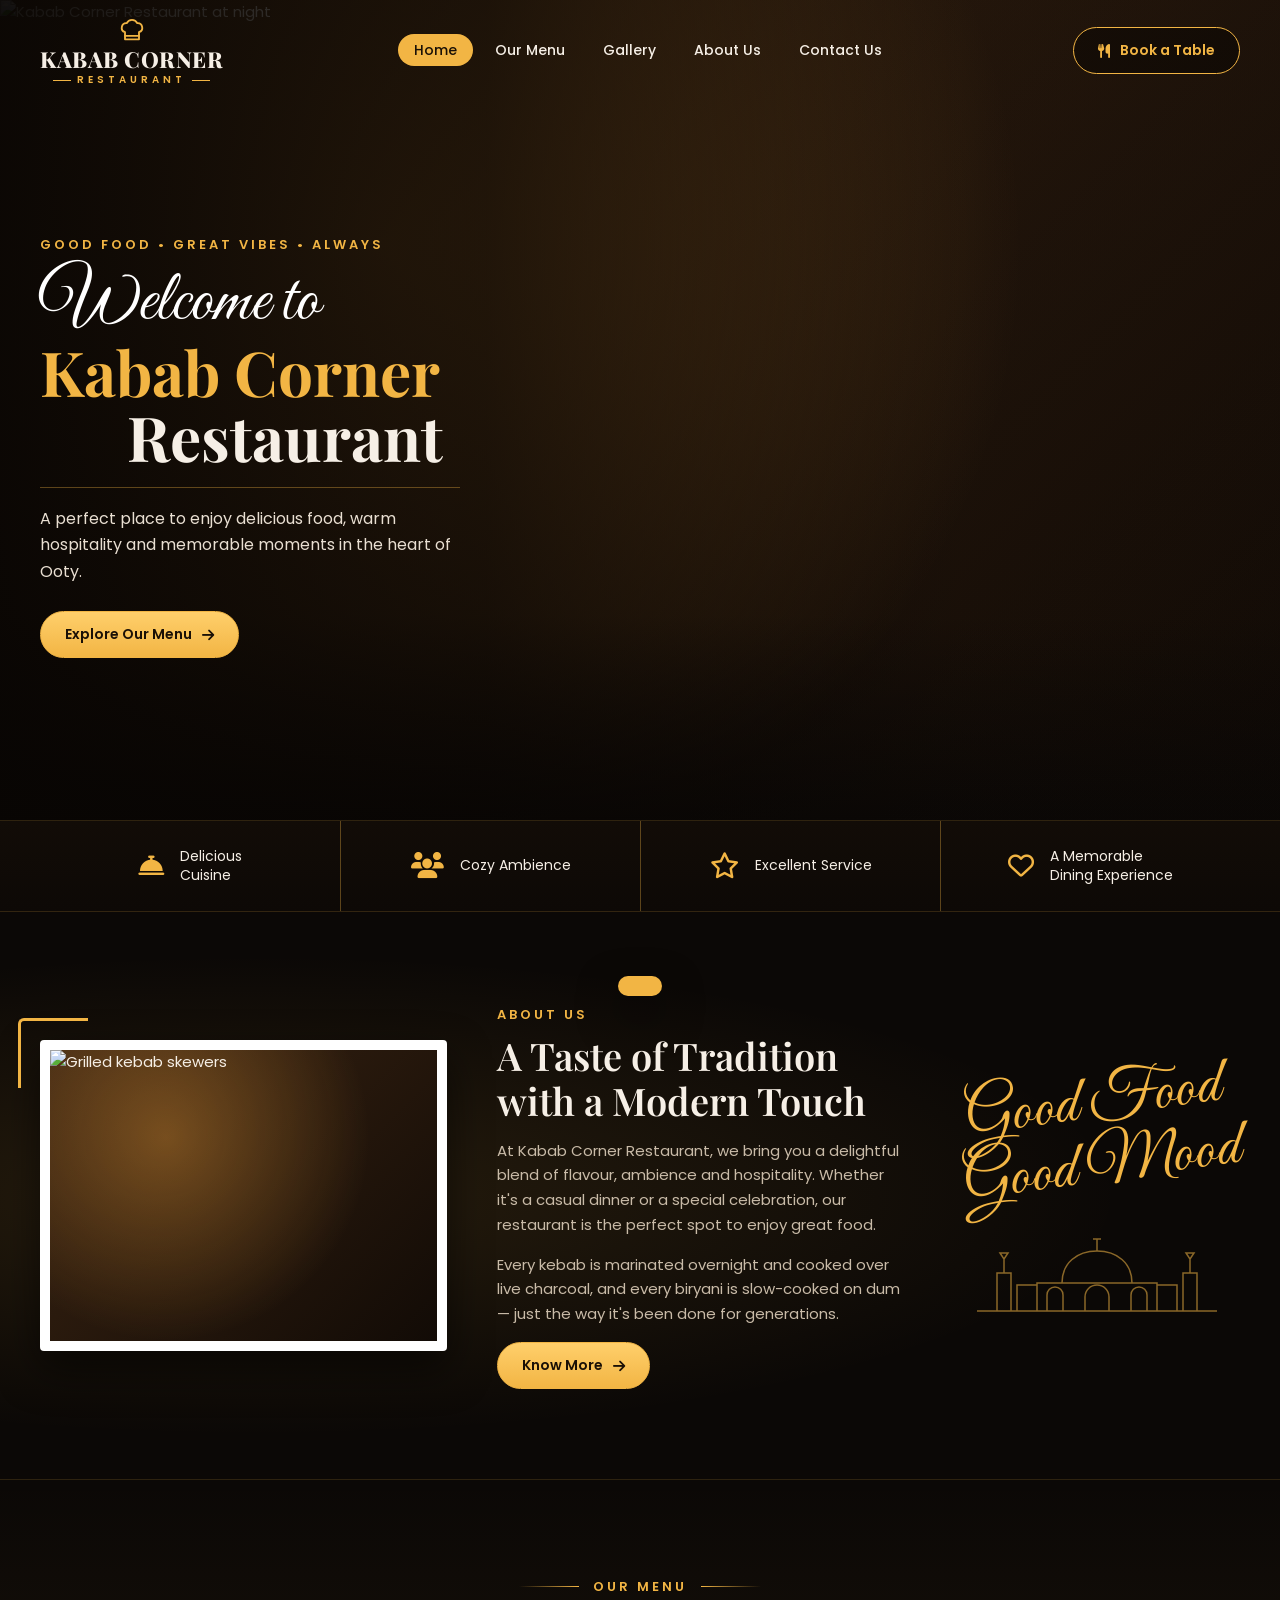
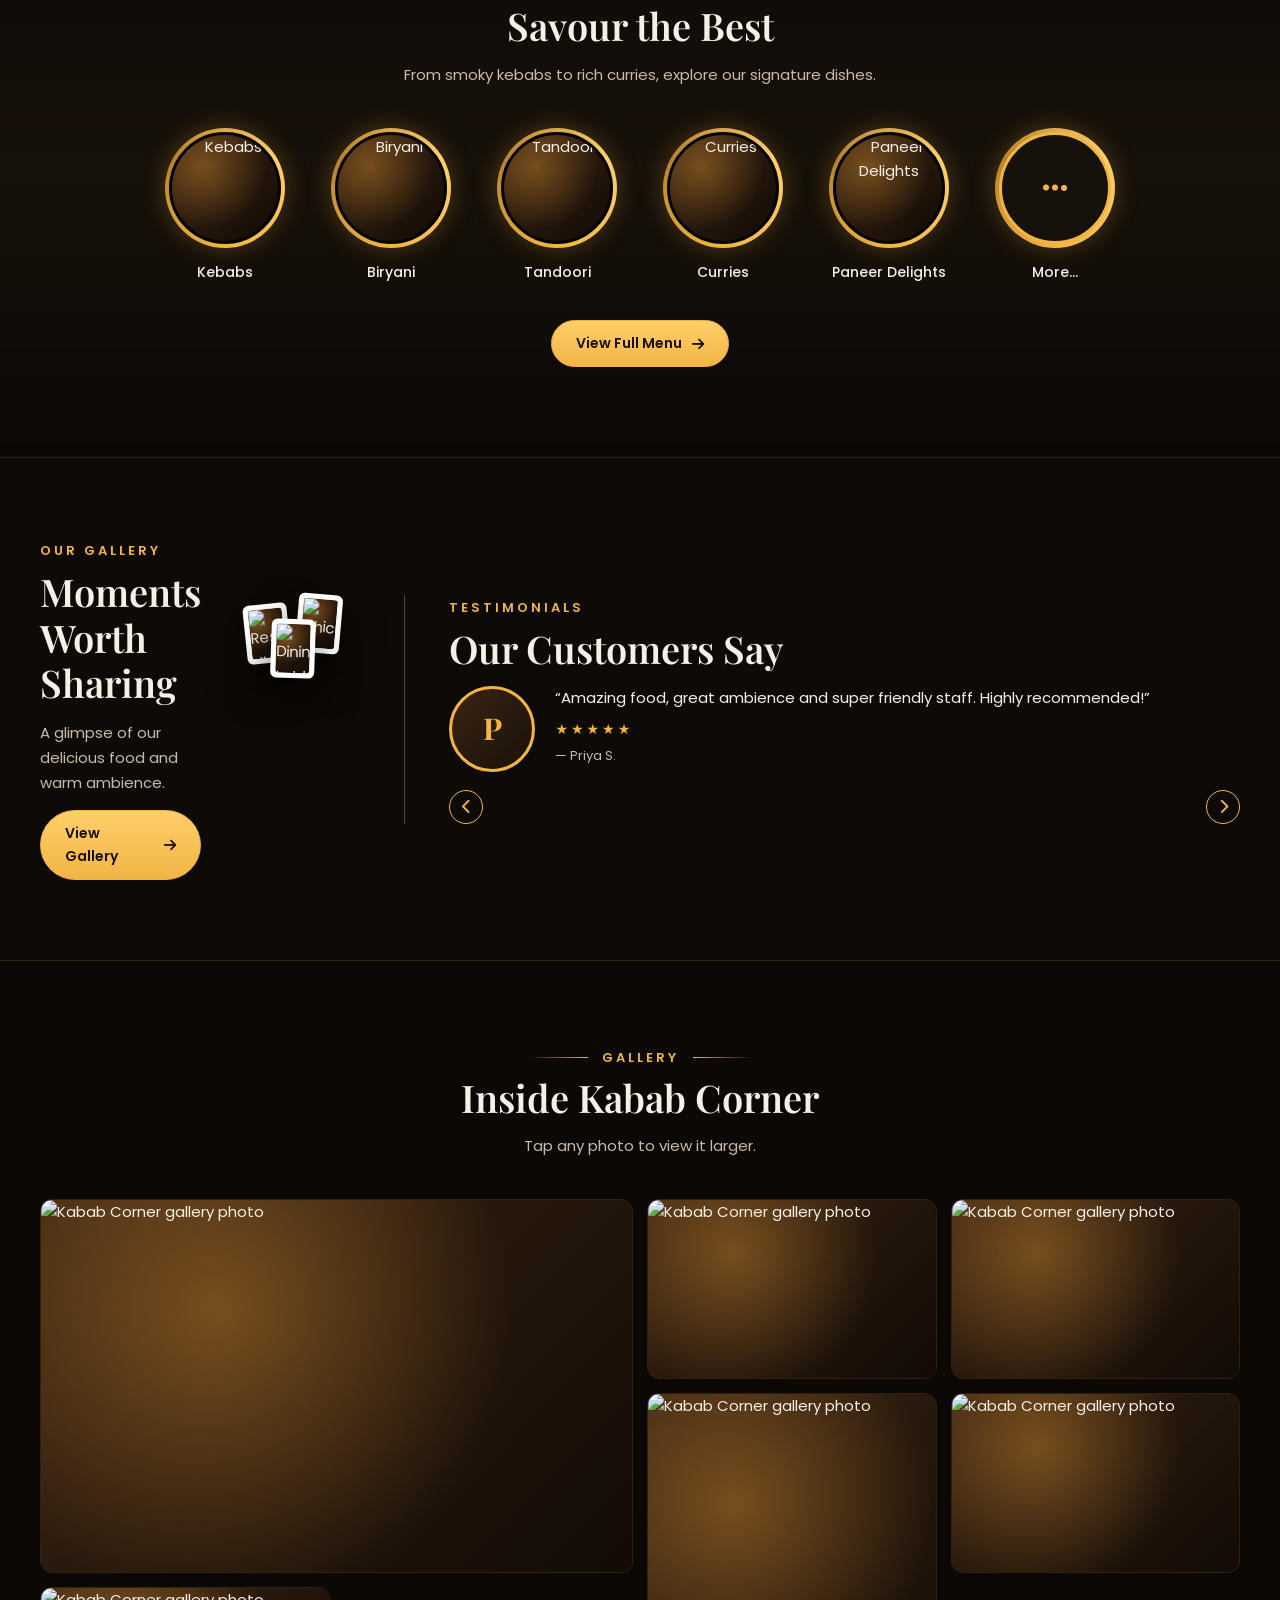
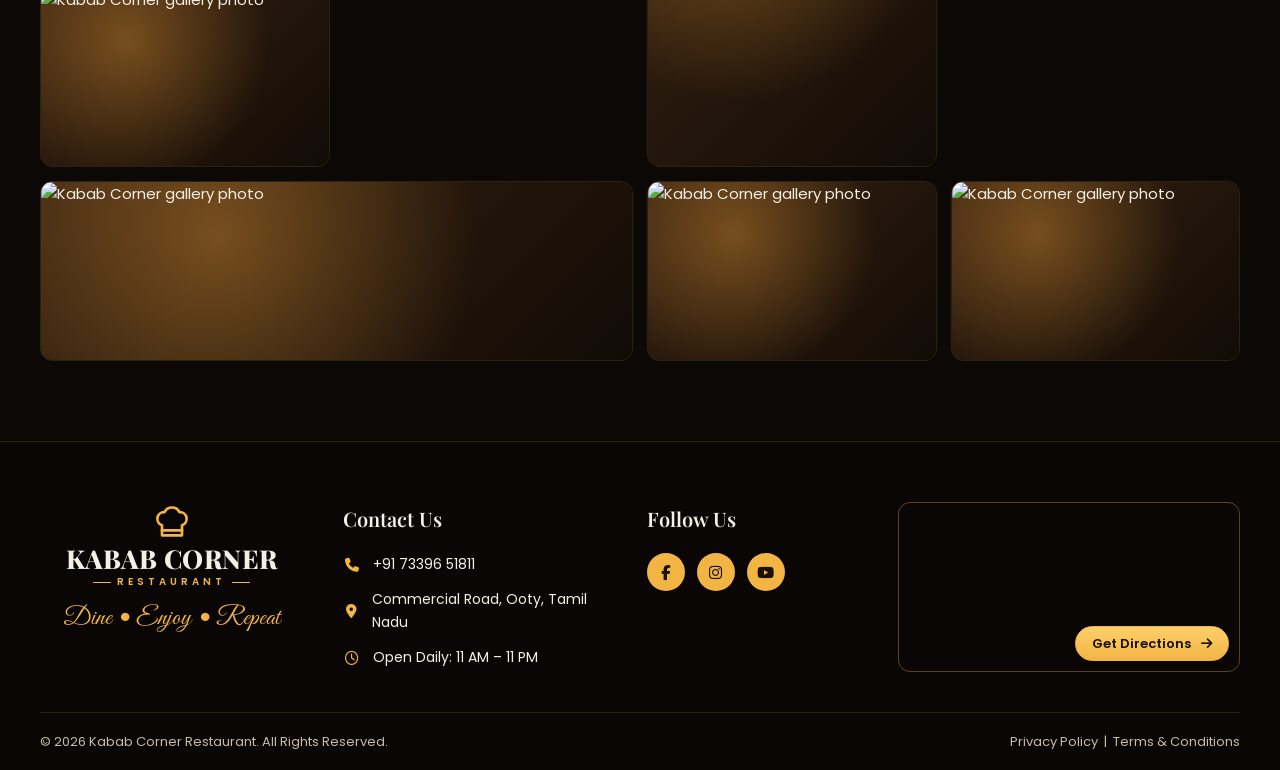
==== index.html @ 922b3cdc "Initial website" ====
<!DOCTYPE html>
<html lang="en">
<head>
  <meta charset="UTF-8" />
  <meta name="viewport" content="width=device-width, initial-scale=1.0" />
  <title>Kabab Corner Restaurant | Ooty</title>
  <meta name="description" content="Kabab Corner Restaurant, Ooty — smoky kebabs, royal biryanis, tandoori and curries. Good food, great vibes, always." />
  <link rel="preconnect" href="https://fonts.googleapis.com" />
  <link rel="preconnect" href="https://fonts.gstatic.com" crossorigin />
  <link href="https://fonts.googleapis.com/css2?family=Great+Vibes&family=Playfair+Display:wght@500;600;700;800&family=Poppins:wght@300;400;500;600;700&display=swap" rel="stylesheet" />
  <link rel="stylesheet" href="https://cdnjs.cloudflare.com/ajax/libs/font-awesome/6.5.1/css/all.min.css" />
  <link rel="stylesheet" href="css/style.css" />
</head>
<body>

  <!-- ===== Header ===== -->
  <header class="site-header">
    <div class="container nav">
      <a href="index.html" class="logo" aria-label="Kabab Corner Restaurant home">
        <svg class="hat" viewBox="0 0 24 24" fill="none" stroke="currentColor" stroke-width="1.6" stroke-linecap="round" stroke-linejoin="round" aria-hidden="true"><path d="M6 13.9A4 4 0 0 1 7.5 6.1a5 5 0 0 1 9 0A4 4 0 0 1 18 13.9V20H6z"/><path d="M6 17h12"/></svg>
        <span class="name">KABAB CORNER</span>
        <span class="sub">RESTAURANT</span>
      </a>
      <ul class="nav-links">
        <li><a href="index.html" class="active">Home</a></li>
        <li><a href="menu.html">Our Menu</a></li>
        <li><a href="#gallery">Gallery</a></li>
        <li><a href="#about">About Us</a></li>
        <li><a href="#contact">Contact Us</a></li>
      </ul>
      <div class="nav-actions">
        <a href="#" class="btn btn-outline book-btn" data-book><i class="fa-solid fa-utensils"></i><span>Book a Table</span></a>
        <button class="menu-toggle" aria-label="Open menu" aria-expanded="false"><i class="fa-solid fa-bars"></i></button>
      </div>
    </div>
  </header>

  <!-- ===== Hero ===== -->
  <section class="hero" id="home">
    <div class="hero-bg"><img class="ph" data-img="exterior" alt="Kabab Corner Restaurant at night" /></div>
    <div class="container">
      <div class="hero-content reveal">
        <span class="eyebrow">Good Food • Great Vibes • Always</span>
        <h1>
          <span class="script">Welcome to</span>
          <span class="l2">Kabab Corner</span>
          <span class="l3">Restaurant</span>
        </h1>
        <p>A perfect place to enjoy delicious food, warm hospitality and memorable moments in the heart of Ooty.</p>
        <a href="menu.html" class="btn btn-solid">Explore Our Menu <i class="fa-solid fa-arrow-right"></i></a>
      </div>
    </div>
  </section>

  <!-- ===== Features ===== -->
  <div class="features">
    <div class="container features-grid">
      <div class="feature"><i class="fa-solid fa-bell-concierge"></i><span>Delicious<br />Cuisine</span></div>
      <div class="feature"><i class="fa-solid fa-users"></i><span>Cozy Ambience</span></div>
      <div class="feature"><i class="fa-regular fa-star"></i><span>Excellent Service</span></div>
      <div class="feature"><i class="fa-regular fa-heart"></i><span>A Memorable<br />Dining Experience</span></div>
    </div>
  </div>

  <!-- ===== About ===== -->
  <section class="about" id="about">
    <div class="container about-grid">
      <div class="polaroid reveal"><img class="ph" data-img="skewers" alt="Grilled kebab skewers" /></div>
      <div class="about-text reveal">
        <span class="eyebrow">About Us</span>
        <h2 class="section-title">A Taste of Tradition<br />with a Modern Touch</h2>
        <p>At Kabab Corner Restaurant, we bring you a delightful blend of flavour, ambience and hospitality. Whether it's a casual dinner or a special celebration, our restaurant is the perfect spot to enjoy great food.</p>
        <p>Every kebab is marinated overnight and cooked over live charcoal, and every biryani is slow-cooked on dum — just the way it's been done for generations.</p>
        <a href="menu.html" class="btn btn-solid">Know More <i class="fa-solid fa-arrow-right"></i></a>
      </div>
      <div class="about-side reveal">
        <span class="script">Good Food<br />Good Mood</span>
        <svg class="skyline" viewBox="0 0 240 90" fill="none" stroke="currentColor" stroke-width="1.5" aria-hidden="true">
          <path d="M0 88h240" />
          <path d="M20 88V50h14v38M27 50V36l-4-6h8l-4 6" />
          <path d="M206 88V50h14v38M213 50V36l-4-6h8l-4 6" />
          <path d="M60 88V60h120v28" />
          <path d="M85 60c0-20 15-32 35-32s35 12 35 32" />
          <path d="M120 28v-12M116 16h8" />
          <path d="M70 88V72a8 8 0 0116 0v16M154 88V72a8 8 0 0116 0v16M108 88V74a12 12 0 0124 0v14" />
          <path d="M40 88V62h20M180 62h20v26" />
        </svg>
      </div>
    </div>
  </section>

  <!-- ===== Menu preview ===== -->
  <section class="menu-preview" id="menu">
    <div class="container">
      <div class="center-head reveal">
        <span class="eyebrow">Our Menu</span>
        <h2 class="section-title">Savour the Best</h2>
        <p>From smoky kebabs to rich curries, explore our signature dishes.</p>
      </div>
      <div class="circles reveal" id="circles"></div>
      <div class="text-center" style="margin-top:36px">
        <a href="menu.html" class="btn btn-solid">View Full Menu <i class="fa-solid fa-arrow-right"></i></a>
      </div>
    </div>
  </section>

  <!-- ===== Gallery + Testimonials ===== -->
  <section class="gallery-reviews" id="reviews">
    <div class="container gr-grid">
      <div class="gr-gallery reveal">
        <div>
          <span class="eyebrow">Our Gallery</span>
          <h2 class="section-title">Moments Worth Sharing</h2>
          <p>A glimpse of our delicious food and warm ambience.</p>
          <a href="#gallery" class="btn btn-solid">View Gallery <i class="fa-solid fa-arrow-right"></i></a>
        </div>
        <div class="photo-stack">
          <div class="p"><img class="ph" data-img="interior2" alt="Restaurant dining hall" /></div>
          <div class="p"><img class="ph" data-img="table" alt="Dining table" /></div>
          <div class="p"><img class="ph" data-img="biryani" alt="Chicken biryani" /></div>
        </div>
      </div>
      <div class="reviews reveal">
        <span class="eyebrow">Testimonials</span>
        <h2 class="section-title">Our Customers Say</h2>
        <div class="review-slider"><div class="review-track" id="reviewTrack"></div></div>
        <div class="slider-ctrls">
          <button class="round-btn" id="revPrev" aria-label="Previous review"><i class="fa-solid fa-chevron-left"></i></button>
          <button class="round-btn" id="revNext" aria-label="Next review"><i class="fa-solid fa-chevron-right"></i></button>
        </div>
      </div>
    </div>
  </section>

  <!-- ===== Full gallery ===== -->
  <section class="gallery-full" id="gallery">
    <div class="container">
      <div class="center-head reveal">
        <span class="eyebrow">Gallery</span>
        <h2 class="section-title">Inside Kabab Corner</h2>
        <p>Tap any photo to view it larger.</p>
      </div>
      <div class="masonry reveal" id="masonry"></div>
    </div>
  </section>

  <!-- ===== Footer ===== -->
  <footer class="site-footer" id="contact">
    <div class="container footer-grid">
      <div class="footer-brand">
        <a href="index.html" class="logo">
          <svg class="hat" viewBox="0 0 24 24" fill="none" stroke="currentColor" stroke-width="1.6" stroke-linecap="round" stroke-linejoin="round" aria-hidden="true"><path d="M6 13.9A4 4 0 0 1 7.5 6.1a5 5 0 0 1 9 0A4 4 0 0 1 18 13.9V20H6z"/><path d="M6 17h12"/></svg>
          <span class="name">KABAB CORNER</span>
          <span class="sub">RESTAURANT</span>
        </a>
        <span class="script">Dine • Enjoy • Repeat</span>
      </div>
      <div>
        <h4>Contact Us</h4>
        <ul class="contact-list">
          <li><i class="fa-solid fa-phone"></i><a data-tel href="#"><span data-r="phone"></span></a></li>
          <li><i class="fa-solid fa-location-dot"></i><span data-r="address"></span></li>
          <li><i class="fa-regular fa-clock"></i><span data-r="hours"></span></li>
        </ul>
      </div>
      <div>
        <h4>Follow Us</h4>
        <div class="socials">
          <a href="#" aria-label="Facebook"><i class="fa-brands fa-facebook-f"></i></a>
          <a href="#" aria-label="Instagram"><i class="fa-brands fa-instagram"></i></a>
          <a href="#" aria-label="YouTube"><i class="fa-brands fa-youtube"></i></a>
        </div>
      </div>
      <div class="map-card">
        <iframe data-map title="Kabab Corner location map" loading="lazy" referrerpolicy="no-referrer-when-downgrade"></iframe>
        <a data-directions href="#" target="_blank" rel="noopener" class="btn btn-solid btn-sm">Get Directions <i class="fa-solid fa-arrow-right"></i></a>
      </div>
    </div>
    <div class="container footer-bottom">
      <span>© <span id="year"></span> Kabab Corner Restaurant. All Rights Reserved.</span>
      <span><a href="#">Privacy Policy</a> &nbsp;|&nbsp; <a href="#">Terms &amp; Conditions</a></span>
    </div>
  </footer>

  <!-- ===== Booking modal ===== -->
  <div class="modal" id="bookModal" role="dialog" aria-modal="true" aria-labelledby="bookTitle">
    <div class="modal-card">
      <button class="round-btn close" data-close aria-label="Close"><i class="fa-solid fa-xmark"></i></button>
      <div class="modal-body">
        <h3 id="bookTitle">Book a Table</h3>
        <p>Fill in your details — your booking will be sent to us on WhatsApp.</p>
        <form>
          <div class="form-grid">
            <div class="field full"><label for="bName">Name</label><input id="bName" name="name" required autocomplete="name" /></div>
            <div class="field full"><label for="bPhone">Phone</label><input id="bPhone" name="phone" type="tel" required pattern="[0-9+\s-]{10,15}" autocomplete="tel" /></div>
            <div class="field"><label for="bDate">Date</label><input id="bDate" name="date" type="date" required /></div>
            <div class="field"><label for="bTime">Time</label><input id="bTime" name="time" type="time" min="11:00" max="22:30" value="19:30" required /></div>
            <div class="field full"><label for="bGuests">Guests</label>
              <select id="bGuests" name="guests">
                <option>1 guest</option><option selected>2 guests</option><option>3 guests</option><option>4 guests</option>
                <option>5 guests</option><option>6 guests</option><option>8+ guests</option>
              </select>
            </div>
            <div class="field full"><label for="bNote">Special request (optional)</label><textarea id="bNote" name="note" rows="2"></textarea></div>
          </div>
          <button type="submit" class="btn btn-solid">Send via WhatsApp <i class="fa-brands fa-whatsapp"></i></button>
        </form>
      </div>
      <div class="success" hidden>
        <i class="fa-solid fa-circle-check"></i>
        <h3>Almost done!</h3>
        <p class="success-msg"></p>
        <button class="btn btn-outline" data-close>Close</button>
      </div>
    </div>
  </div>

  <!-- Lightbox -->
  <div class="lightbox" id="lightbox">
    <button class="round-btn close" aria-label="Close"><i class="fa-solid fa-xmark"></i></button>
    <img alt="" />
  </div>

  <script src="js/data.js"></script>
  <script src="js/main.js"></script>
  <script>
    // Images
    document.querySelectorAll("[data-img]").forEach((img) => { img.src = IMG[img.dataset.img]; });

    // Menu circles
    const circleData = [
      ["Kebabs", IMG.kebab, "kebabs"], ["Biryani", IMG.biryani, "biryani"], ["Tandoori", IMG.tandoori, "tandoori"],
      ["Curries", IMG.curry, "curries"], ["Paneer Delights", IMG.paneer, "tandoori"],
    ];
    document.getElementById("circles").innerHTML = circleData.map(([label, src, cat]) => `
      <a class="circle" href="menu.html#${cat}">
        <div class="ring"><img class="ph" src="${src}" alt="${label}" loading="lazy" /></div>
        <span>${label}</span>
      </a>`).join("") + `
      <a class="circle" href="menu.html">
        <div class="ring"><div class="more-ring" style="width:100%;height:100%;border-radius:50%"><i class="fa-solid fa-ellipsis"></i></div></div>
        <span>More...</span>
      </a>`;

    // Reviews slider
    const track = document.getElementById("reviewTrack");
    track.innerHTML = REVIEWS.map((r) => `
      <div class="review">
        <div class="avatar">${r.name[0]}</div>
        <div>
          <blockquote>“${r.text}”</blockquote>
          <div class="stars">★★★★★</div>
          <cite>— ${r.name}</cite>
        </div>
      </div>`).join("");
    let ri = 0;
    const go = (d) => { ri = (ri + d + REVIEWS.length) % REVIEWS.length; track.style.transform = `translateX(-${ri * 100}%)`; };
    document.getElementById("revPrev").onclick = () => go(-1);
    document.getElementById("revNext").onclick = () => go(1);
    let auto = setInterval(() => go(1), 5000);
    track.parentElement.addEventListener("mouseenter", () => clearInterval(auto));
    track.parentElement.addEventListener("mouseleave", () => (auto = setInterval(() => go(1), 5000)));

    // Gallery
    const shots = [
      [IMG.interior, "tall wide"], [IMG.kebab, ""], [IMG.biryani2, ""], [IMG.tandoori, "tall"],
      [IMG.table, ""], [IMG.curry, ""], [IMG.seekh, "wide"], [IMG.lassi, ""], [IMG.paneer, ""],
    ];
    document.getElementById("masonry").innerHTML = shots.map(([src, cls]) =>
      `<figure class="${cls}"><img class="ph" src="${src}" alt="Kabab Corner gallery photo" loading="lazy" /></figure>`).join("");
    const lb = document.getElementById("lightbox");
    document.getElementById("masonry").addEventListener("click", (e) => {
      const img = e.target.closest("figure")?.querySelector("img");
      if (!img || !img.src) return;
      lb.querySelector("img").src = img.src.replace(/w=\d+/, "w=1400");
      lb.classList.add("open");
    });
    lb.addEventListener("click", (e) => { if (e.target.tagName !== "IMG") lb.classList.remove("open"); });
  </script>
</body>
</html>
---- css/style.css ----
/* ===== Kabab Corner Restaurant — shared styles ===== */
:root {
  --bg: #0b0806;
  --bg-2: #120d09;
  --panel: #17110c;
  --panel-2: #1e160f;
  --gold: #f2b544;
  --gold-2: #ffcf6b;
  --gold-dark: #b9822a;
  --text: #f6efe6;
  --muted: #c9bba8;
  --line: rgba(242, 181, 68, 0.35);
  --line-soft: rgba(242, 181, 68, 0.15);
  --radius: 16px;
  --shadow: 0 18px 40px rgba(0, 0, 0, 0.55);
  --font-script: "Great Vibes", cursive;
  --font-serif: "Playfair Display", Georgia, serif;
  --font-sans: "Poppins", system-ui, -apple-system, "Segoe UI", sans-serif;
  --container: 1200px;
}

*, *::before, *::after { box-sizing: border-box; }
html { scroll-behavior: smooth; }
body {
  margin: 0;
  background: var(--bg);
  color: var(--text);
  font-family: var(--font-sans);
  font-size: 15px;
  line-height: 1.65;
  overflow-x: hidden;
}
img { max-width: 100%; display: block; }
a { color: inherit; text-decoration: none; }
button { font: inherit; cursor: pointer; }
.container { width: min(var(--container), 100% - 32px); margin-inline: auto; }
.gold { color: var(--gold); }
.script { font-family: var(--font-script); font-weight: 400; }

/* Image placeholder: warm gradient shows if a photo fails to load */
.ph {
  background:
    radial-gradient(circle at 30% 30%, rgba(255, 170, 60, 0.35), transparent 60%),
    linear-gradient(135deg, #3a2412, #120b06);
  object-fit: cover;
}

/* ===== Buttons ===== */
.btn {
  display: inline-flex; align-items: center; gap: 10px;
  padding: 11px 24px; border-radius: 999px;
  font-weight: 600; font-size: 14px;
  border: 1.5px solid var(--gold);
  transition: transform .2s, background .2s, color .2s, box-shadow .2s;
}
.btn-solid { background: linear-gradient(180deg, var(--gold-2), var(--gold)); color: #1a1006; }
.btn-solid:hover { transform: translateY(-2px); box-shadow: 0 8px 22px rgba(242, 181, 68, .35); }
.btn-outline { background: rgba(0, 0, 0, .35); color: var(--gold); }
.btn-outline:hover { background: var(--gold); color: #1a1006; }
.btn-sm { padding: 6px 16px; font-size: 13px; }

/* ===== Header ===== */
.site-header {
  position: fixed; inset: 0 0 auto 0; z-index: 50;
  transition: background .3s, box-shadow .3s, padding .3s;
  padding: 16px 0;
}
.site-header.scrolled {
  background: rgba(10, 7, 5, .92);
  backdrop-filter: blur(10px);
  box-shadow: 0 1px 0 var(--line-soft);
  padding: 8px 0;
}
.nav { display: flex; align-items: center; justify-content: space-between; gap: 24px; }
.logo { display: flex; flex-direction: column; align-items: center; line-height: 1; }
.logo .hat { width: 28px; height: 28px; color: var(--gold); margin-bottom: 4px; }
.footer-brand .logo .hat { width: 40px; height: 40px; }
.logo .name { font-family: var(--font-serif); font-weight: 800; font-size: 22px; letter-spacing: .5px; }
.logo .sub {
  font-size: 10px; letter-spacing: 4px; color: var(--gold); margin-top: 5px;
  display: flex; align-items: center; gap: 6px; font-weight: 600;
}
.logo .sub::before, .logo .sub::after { content: ""; width: 18px; height: 1px; background: var(--gold); }
.nav-links { display: flex; gap: 6px; list-style: none; margin: 0; padding: 0; }
.nav-links a {
  padding: 6px 16px; border-radius: 999px; font-size: 14px; font-weight: 500;
  transition: background .2s, color .2s;
}
.nav-links a:hover { color: var(--gold); }
.nav-links a.active { background: var(--gold); color: #1a1006; }
.nav-actions { display: flex; align-items: center; gap: 12px; }
.cart-btn {
  position: relative; width: 42px; height: 42px; border-radius: 50%;
  border: 1.5px solid var(--line); background: rgba(0,0,0,.35); color: var(--gold);
  display: none; place-items: center;
}
.cart-btn.show { display: grid; }
.cart-count {
  position: absolute; top: -4px; right: -4px; min-width: 20px; height: 20px; padding: 0 5px;
  border-radius: 999px; background: var(--gold); color: #1a1006; font-size: 11px; font-weight: 700;
  display: grid; place-items: center;
}
.menu-toggle {
  display: none; background: none; border: 1.5px solid var(--line); color: var(--gold);
  width: 42px; height: 42px; border-radius: 10px; font-size: 18px;
}

/* ===== Section headings ===== */
.eyebrow {
  color: var(--gold); font-size: 13px; letter-spacing: 3px; font-weight: 600; text-transform: uppercase;
}
.section-title { font-family: var(--font-serif); font-size: clamp(28px, 4vw, 38px); line-height: 1.2; margin: 6px 0 14px; font-weight: 600; }
.center-head { text-align: center; margin-bottom: 40px; }
.center-head .eyebrow { display: inline-flex; align-items: center; gap: 14px; }
.center-head .eyebrow::before, .center-head .eyebrow::after { content: ""; width: 60px; height: 1px; background: linear-gradient(90deg, transparent, var(--gold)); }
.center-head .eyebrow::after { transform: scaleX(-1); }
.center-head p { color: var(--muted); margin: 0; }

section { position: relative; }
.divider-glow { height: 1px; background: linear-gradient(90deg, transparent, var(--gold), transparent); opacity: .6; }

/* ===== HOME: Hero ===== */
.hero {
  min-height: 640px; height: 92vh; max-height: 820px;
  display: flex; align-items: center; overflow: hidden;
}
.hero-bg { position: absolute; inset: 0; }
.hero-bg img { width: 100%; height: 100%; object-fit: cover; }
.hero-bg::after {
  content: ""; position: absolute; inset: 0;
  background:
    linear-gradient(90deg, rgba(8,5,3,.95) 0%, rgba(8,5,3,.75) 38%, rgba(8,5,3,.15) 75%),
    linear-gradient(0deg, var(--bg) 0%, transparent 25%);
}
.hero-content { position: relative; max-width: 560px; padding-top: 70px; }
.hero h1 { margin: 10px 0 18px; font-weight: 700; line-height: 1.05; }
.hero h1 .script { display: block; font-size: clamp(48px, 7vw, 72px); color: #fff; line-height: 1; }
.hero h1 .l2 { display: block; font-family: var(--font-serif); color: var(--gold); font-size: clamp(40px, 6vw, 62px); }
.hero h1 .l3 { display: block; font-family: var(--font-serif); font-size: clamp(40px, 6vw, 62px); padding-left: 1.4em; }
.hero p { color: #e9dfd2; font-size: 16px; max-width: 420px; border-top: 1px solid var(--line); padding-top: 18px; }
.hero .btn { margin-top: 10px; }

/* Features strip */
.features {
  background: linear-gradient(180deg, #120c07, #0d0906);
  border-block: 1px solid var(--line-soft);
}
.features-grid { display: grid; grid-template-columns: repeat(4, 1fr); }
.feature {
  display: flex; align-items: center; justify-content: center; gap: 16px;
  padding: 26px 12px; font-size: 14px; line-height: 1.35;
}
.feature + .feature { border-left: 1px solid var(--line); }
.feature i { color: var(--gold); font-size: 26px; }

/* About */
.about { padding: 90px 0; background: radial-gradient(ellipse at 20% 50%, rgba(242,181,68,.12), transparent 60%); }
.about-grid { display: grid; grid-template-columns: 1fr 1fr 0.7fr; gap: 50px; align-items: center; }
.polaroid {
  background: #fff; padding: 10px; transform: rotate(-4deg); box-shadow: var(--shadow);
  border-radius: 4px; position: relative;
}
.polaroid::before {
  content: ""; position: absolute; inset: -22px auto auto -22px; width: 70px; height: 70px;
  border-top: 3px solid var(--gold); border-left: 3px solid var(--gold); border-radius: 6px 0 0 0;
}
.polaroid img { aspect-ratio: 4/3; width: 100%; }
.about-text p { color: var(--muted); }
.about-side { text-align: center; }
.about-side .script { font-size: clamp(44px, 5vw, 64px); color: var(--gold); line-height: 1; transform: rotate(-8deg); display: block; }
.skyline { width: 100%; max-width: 240px; margin: 24px auto 0; color: var(--gold); opacity: .55; }

/* Menu circles */
.menu-preview {
  padding: 90px 0;
  background: linear-gradient(180deg, transparent, rgba(242,181,68,.05), transparent);
  border-top: 1px solid var(--line-soft);
}
.circles { display: flex; flex-wrap: wrap; justify-content: center; gap: 30px 36px; }
.circle { text-align: center; width: 130px; }
.circle .ring {
  width: 120px; height: 120px; border-radius: 50%; margin: 0 auto 12px; padding: 4px;
  background: conic-gradient(from 180deg, var(--gold), var(--gold-dark), var(--gold-2), var(--gold));
  box-shadow: 0 0 24px rgba(242,181,68,.25);
  transition: transform .3s, box-shadow .3s;
}
.circle .ring img { width: 100%; height: 100%; border-radius: 50%; border: 3px solid #000; }
.circle:hover .ring { transform: translateY(-6px) scale(1.04); box-shadow: 0 0 36px rgba(242,181,68,.45); }
.circle span { font-weight: 500; font-size: 14px; }
.circle .more-ring { display: grid; place-items: center; background: var(--panel); border: 3px solid var(--gold); color: var(--gold); font-size: 28px; }
.text-center { text-align: center; }

/* Gallery + testimonials */
.gallery-reviews { padding: 80px 0; border-top: 1px solid var(--line-soft); background: #0e0a07; }
.gr-grid { display: grid; grid-template-columns: 1.35fr 1fr; gap: 50px; align-items: center; }
.gr-gallery { display: grid; grid-template-columns: 0.9fr 1.3fr; gap: 30px; align-items: center; }
.gr-gallery p { color: var(--muted); }
.photo-stack { position: relative; height: 230px; margin: 0 14px; }
.photo-stack .p {
  position: absolute; width: 46%; aspect-ratio: 3/4; background: #fff; padding: 5px; border-radius: 6px; box-shadow: var(--shadow);
  transition: transform .3s;
}
.photo-stack .p img { width: 100%; height: 100%; border-radius: 3px; }
.photo-stack .p:nth-child(1) { left: 0; top: 10px; transform: rotate(-6deg); }
.photo-stack .p:nth-child(2) { left: 27%; top: 25px; transform: rotate(2deg); z-index: 2; }
.photo-stack .p:nth-child(3) { right: 0; top: 0; transform: rotate(5deg); }
.photo-stack .p:hover { transform: rotate(0) scale(1.06); z-index: 5; }
.reviews { border-left: 1px solid var(--line); padding-left: 44px; }
.review-slider { position: relative; overflow: hidden; }
.review-track { display: flex; transition: transform .5s ease; }
.review { min-width: 100%; display: flex; gap: 20px; align-items: flex-start; }
.review .avatar {
  width: 86px; height: 86px; flex: none; border-radius: 50%; border: 3px solid var(--gold);
  display: grid; place-items: center; font-family: var(--font-serif); font-size: 30px; font-weight: 700;
  background: linear-gradient(135deg, #3a2412, #1a110a); color: var(--gold);
}
.review blockquote { margin: 0 0 8px; font-size: 15px; }
.stars { color: var(--gold); letter-spacing: 3px; font-size: 14px; }
.review cite { display: block; color: var(--muted); font-size: 13px; font-style: normal; margin-top: 4px; }
.slider-ctrls { display: flex; justify-content: space-between; margin-top: 18px; }
.round-btn {
  width: 34px; height: 34px; border-radius: 50%; border: 1.5px solid var(--gold);
  background: transparent; color: var(--gold); display: grid; place-items: center; transition: .2s;
}
.round-btn:hover { background: var(--gold); color: #1a1006; }

/* Full gallery grid */
.gallery-full { padding: 80px 0; border-top: 1px solid var(--line-soft); }
.masonry { display: grid; grid-template-columns: repeat(4, 1fr); grid-auto-rows: 180px; gap: 14px; }
.masonry figure { margin: 0; overflow: hidden; border-radius: 12px; border: 1px solid var(--line-soft); position: relative; cursor: zoom-in; }
.masonry figure.tall { grid-row: span 2; }
.masonry figure.wide { grid-column: span 2; }
.masonry img { width: 100%; height: 100%; transition: transform .5s; }
.masonry figure:hover img { transform: scale(1.08); }

/* Lightbox */
.lightbox { position: fixed; inset: 0; z-index: 100; background: rgba(0,0,0,.9); display: none; place-items: center; padding: 20px; }
.lightbox.open { display: grid; }
.lightbox img { max-height: 85vh; border-radius: 10px; border: 2px solid var(--gold); }
.lightbox .close { position: absolute; top: 18px; right: 18px; }

/* ===== Footer ===== */
.site-footer { background: #090605; border-top: 1px solid var(--line-soft); position: relative; overflow: hidden; }
.footer-grid { display: grid; grid-template-columns: 1fr 1fr 0.8fr 1.3fr; gap: 40px; padding: 60px 0 40px; align-items: start; }
.footer-brand { text-align: center; }
.footer-brand .logo .name { font-size: 26px; }
.footer-brand .script { color: var(--gold); font-size: 26px; margin-top: 10px; display: block; }
.site-footer h4 { font-family: var(--font-serif); font-size: 20px; margin: 0 0 18px; font-weight: 600; }
.contact-list { list-style: none; padding: 0; margin: 0; display: grid; gap: 12px; font-size: 14px; }
.contact-list li { display: flex; gap: 12px; align-items: center; }
.contact-list i { color: var(--gold); width: 18px; text-align: center; }
.socials { display: flex; gap: 12px; }
.socials a {
  width: 38px; height: 38px; border-radius: 50%; background: var(--gold); color: #1a1006;
  display: grid; place-items: center; transition: transform .2s;
}
.socials a:hover { transform: translateY(-3px); }
.map-card { position: relative; border-radius: 12px; overflow: hidden; border: 1px solid var(--line); height: 170px; }
.map-card iframe { width: 100%; height: 100%; border: 0; filter: grayscale(.2) contrast(1.05); }
.map-card .btn { position: absolute; right: 10px; bottom: 10px; }
.footer-bottom {
  border-top: 1px solid var(--line-soft); padding: 18px 0; font-size: 13px; color: var(--muted);
  display: flex; justify-content: space-between; gap: 12px; flex-wrap: wrap;
}
.footer-bottom a:hover { color: var(--gold); }

/* ===== MENU PAGE ===== */
.menu-hero { padding: 120px 0 40px; overflow: hidden; min-height: 520px; }
.menu-hero .hero-bg::after {
  background:
    linear-gradient(90deg, rgba(8,5,3,.97) 0%, rgba(8,5,3,.8) 40%, rgba(8,5,3,.1) 80%),
    linear-gradient(0deg, var(--bg) 0%, transparent 30%);
}
.menu-hero-grid { position: relative; display: grid; grid-template-columns: 1fr 1fr; align-items: center; }
.menu-hero h1 { margin: 0; line-height: .95; color: var(--gold); }
.menu-hero h1 .script { font-size: clamp(56px, 8vw, 96px); display: block; }
.menu-hero h1 .script:first-child { font-size: clamp(44px, 6vw, 70px); padding-left: .8em; }
.tagline { font-family: var(--font-serif); font-size: 22px; margin: 18px 0 8px; display: flex; gap: 12px; align-items: center; }
.tagline span:nth-child(even) { color: var(--gold); }
.menu-hero p { color: #e9dfd2; max-width: 300px; text-align: center; margin: 0 0 22px; }
.qr-pill {
  display: inline-flex; gap: 16px; align-items: center; padding: 14px 28px 14px 18px;
  border: 1.5px solid var(--gold); border-radius: 999px; background: rgba(0,0,0,.45);
}
.qr-pill i { font-size: 30px; color: var(--gold); }
.qr-pill strong { color: var(--gold); font-weight: 600; display: block; font-size: 14px; }
.qr-pill small { font-size: 12px; color: var(--muted); }
.good-mood { position: absolute; right: 0; top: -20px; color: var(--gold); font-size: clamp(30px, 4vw, 46px); transform: rotate(-12deg); line-height: .9; text-align: right; }

/* Category tabs */
.cat-bar { padding: 10px 0 30px; }
.cat-wrap { display: flex; align-items: center; gap: 14px; }
.cat-track { display: flex; gap: 14px; overflow-x: auto; scroll-behavior: smooth; scrollbar-width: none; padding: 10px 4px; flex: 1; }
.cat-track::-webkit-scrollbar { display: none; }
.cat {
  flex: 0 0 auto; width: 104px; height: 92px; border-radius: 14px;
  border: 1px solid var(--line); background: linear-gradient(180deg, #1c140d, #0f0a07);
  color: var(--text); display: flex; flex-direction: column; align-items: center; justify-content: center; gap: 8px;
  font-size: 13px; transition: .25s;
}
.cat i { font-size: 26px; color: var(--gold); }
.cat:hover { border-color: var(--gold); transform: translateY(-3px); }
.cat.active { border: 2px solid var(--gold); box-shadow: 0 0 22px rgba(242,181,68,.45), inset 0 0 18px rgba(242,181,68,.15); }
.cat.active i { color: #ff8a2a; }

/* Dish grid */
.dishes-section { padding: 30px 0 80px; }
.dishes-head { text-align: center; margin-bottom: 36px; }
.dishes-head i { color: var(--gold); font-size: 26px; }
.dishes-head h2 { font-family: var(--font-script); color: var(--gold); font-size: clamp(44px, 6vw, 60px); margin: 0; font-weight: 400; line-height: 1.1; }
.dishes-head p { margin: 0; color: var(--muted); }
.dish-grid { display: grid; grid-template-columns: repeat(3, 1fr); gap: 22px; }
.dish {
  border: 1px solid var(--line); border-radius: var(--radius); overflow: hidden;
  background: linear-gradient(180deg, #17100b, #0d0907);
  display: flex; flex-direction: column; transition: transform .3s, box-shadow .3s, border-color .3s;
  animation: rise .5s ease both;
}
.dish:hover { transform: translateY(-6px); box-shadow: 0 16px 36px rgba(242,181,68,.15); border-color: var(--gold); }
.dish-img { aspect-ratio: 16/10; overflow: hidden; position: relative; }
.dish-img img { width: 100%; height: 100%; transition: transform .6s; }
.dish:hover .dish-img img { transform: scale(1.07); }
.veg-tag {
  position: absolute; top: 10px; left: 10px; width: 18px; height: 18px; border: 2px solid; border-radius: 3px;
  background: #fff; display: grid; place-items: center;
}
.veg-tag::after { content: ""; width: 8px; height: 8px; border-radius: 50%; background: currentColor; }
.veg-tag.veg { color: #1a8f3a; }
.veg-tag.nonveg { color: #b5261e; }
.dish-body { padding: 16px 20px 18px; text-align: center; display: flex; flex-direction: column; flex: 1; }
.dish-body h3 { margin: 0 0 4px; font-size: 18px; font-weight: 600; }
.dish-body p { margin: 0 0 14px; color: var(--muted); font-size: 13px; flex: 1; }
.dish-foot { display: flex; justify-content: space-between; align-items: center; }
.price { color: var(--gold); font-size: 20px; font-weight: 700; }
.add-btn.added { background: var(--gold); color: #1a1006; }
@keyframes rise { from { opacity: 0; transform: translateY(16px); } to { opacity: 1; transform: none; } }

/* Menu CTA banner */
.menu-cta { padding: 60px 0; border-top: 1px solid var(--line-soft); background: radial-gradient(ellipse at 50% 100%, rgba(242,181,68,.15), transparent 60%); }
.menu-cta-inner { display: flex; align-items: center; justify-content: space-between; gap: 30px; flex-wrap: wrap; }
.menu-cta h2 { margin: 0; font-family: var(--font-script); font-weight: 400; font-size: clamp(36px, 5vw, 52px); line-height: 1.1; transform: rotate(-4deg); }

/* ===== Cart drawer ===== */
.drawer-backdrop { position: fixed; inset: 0; background: rgba(0,0,0,.6); z-index: 80; opacity: 0; pointer-events: none; transition: .3s; }
.drawer-backdrop.open { opacity: 1; pointer-events: auto; }
.drawer {
  position: fixed; top: 0; right: 0; bottom: 0; width: min(400px, 100%); z-index: 90;
  background: var(--panel); border-left: 1px solid var(--line); transform: translateX(100%); transition: transform .35s ease;
  display: flex; flex-direction: column;
}
.drawer.open { transform: none; }
.drawer-head { display: flex; justify-content: space-between; align-items: center; padding: 20px 22px; border-bottom: 1px solid var(--line-soft); }
.drawer-head h3 { margin: 0; font-family: var(--font-serif); }
.drawer-items { flex: 1; overflow-y: auto; padding: 10px 22px; }
.cart-item { display: flex; align-items: center; gap: 12px; padding: 12px 0; border-bottom: 1px solid var(--line-soft); }
.cart-item img { width: 54px; height: 54px; border-radius: 10px; }
.cart-item .info { flex: 1; }
.cart-item .info strong { display: block; font-size: 14px; font-weight: 600; }
.cart-item .info span { color: var(--gold); font-size: 13px; }
.qty { display: flex; align-items: center; gap: 8px; }
.qty button { width: 26px; height: 26px; border-radius: 50%; border: 1px solid var(--gold); background: transparent; color: var(--gold); }
.drawer-foot { padding: 18px 22px 24px; border-top: 1px solid var(--line-soft); }
.total-row { display: flex; justify-content: space-between; font-size: 18px; font-weight: 600; margin-bottom: 14px; }
.drawer-foot .btn { width: 100%; justify-content: center; }
.empty { text-align: center; color: var(--muted); padding: 40px 0; }
.empty i { font-size: 40px; color: var(--gold); opacity: .6; display: block; margin-bottom: 10px; }

/* ===== Booking modal ===== */
.modal { position: fixed; inset: 0; z-index: 95; display: none; place-items: center; padding: 16px; background: rgba(0,0,0,.7); }
.modal.open { display: grid; }
.modal-card {
  width: min(480px, 100%); background: var(--panel); border: 1px solid var(--line); border-radius: 18px; padding: 28px;
  box-shadow: var(--shadow); position: relative; max-height: 92vh; overflow-y: auto; animation: rise .3s ease;
}
.modal-card h3 { margin: 0 0 4px; font-family: var(--font-serif); font-size: 26px; }
.modal-card > p { margin: 0 0 18px; color: var(--muted); font-size: 14px; }
.modal-card .close { position: absolute; top: 14px; right: 14px; }
.form-grid { display: grid; grid-template-columns: 1fr 1fr; gap: 14px; }
.form-grid .full { grid-column: 1 / -1; }
.field label { display: block; font-size: 12px; color: var(--muted); margin-bottom: 4px; letter-spacing: .5px; }
.field input, .field select, .field textarea {
  width: 100%; padding: 11px 14px; border-radius: 10px; border: 1px solid var(--line);
  background: #0e0a07; color: var(--text); font: inherit; font-size: 14px; color-scheme: dark;
}
.field input:focus, .field select:focus, .field textarea:focus { outline: none; border-color: var(--gold); box-shadow: 0 0 0 3px rgba(242,181,68,.15); }
.modal-card .btn[type="submit"] { width: 100%; justify-content: center; margin-top: 18px; }
.success { text-align: center; padding: 20px 0; }
.success i { font-size: 48px; color: var(--gold); }

/* Toast */
.toast {
  position: fixed; left: 50%; bottom: 24px; transform: translate(-50%, 120px); z-index: 120;
  background: var(--gold); color: #1a1006; padding: 10px 22px; border-radius: 999px; font-weight: 600; font-size: 14px;
  transition: transform .35s ease; box-shadow: var(--shadow);
}
.toast.show { transform: translate(-50%, 0); }

/* Decorative leaves */
.leaf { position: absolute; color: #2f6b2a; opacity: .5; pointer-events: none; font-size: 60px; }

/* Reveal on scroll */
.reveal { opacity: 0; transform: translateY(30px); transition: opacity .8s ease, transform .8s ease; }
.reveal.in { opacity: 1; transform: none; }

/* ===== Responsive ===== */
@media (max-width: 1024px) {
  .about-grid { grid-template-columns: 1fr 1fr; }
  .about-side { display: none; }
  .gr-grid { grid-template-columns: 1fr; }
  .reviews { border-left: 0; padding-left: 0; border-top: 1px solid var(--line); padding-top: 40px; }
  .footer-grid { grid-template-columns: 1fr 1fr; }
  .dish-grid { grid-template-columns: repeat(2, 1fr); }
  .good-mood { display: none; }
}
@media (max-width: 860px) {
  .menu-toggle { display: grid; place-items: center; }
  .nav-links {
    position: fixed; inset: 0 0 0 auto; width: min(300px, 80%); flex-direction: column; gap: 4px;
    background: var(--panel); border-left: 1px solid var(--line); padding: 90px 22px 22px;
    transform: translateX(100%); transition: transform .3s;
  }
  .nav-links.open { transform: none; box-shadow: var(--shadow); }
  .nav-links a { display: block; padding: 12px 16px; font-size: 16px; }
  .nav-actions .book-btn span { display: none; }
  .nav-actions .book-btn { padding: 10px 14px; }
  .features-grid { grid-template-columns: repeat(2, 1fr); }
  .feature:nth-child(3) { border-left: 0; }
  .feature:nth-child(n+3) { border-top: 1px solid var(--line-soft); }
  .menu-hero-grid { grid-template-columns: 1fr; }
  .masonry { grid-template-columns: repeat(2, 1fr); }
}
@media (max-width: 640px) {
  body { font-size: 14px; }
  .logo .name { font-size: 18px; }
  .hero { height: auto; min-height: 600px; }
  .hero-bg::after { background: linear-gradient(0deg, rgba(8,5,3,.97) 25%, rgba(8,5,3,.55) 100%); }
  .hero-content { padding-top: 140px; padding-bottom: 40px; }
  .about { padding: 60px 0; }
  .about-grid { grid-template-columns: 1fr; gap: 40px; }
  .polaroid { margin: 0 12px; }
  .gr-gallery { grid-template-columns: 1fr; }
  .feature { flex-direction: column; text-align: center; gap: 8px; }
  .circle { width: 100px; }
  .circle .ring { width: 92px; height: 92px; }
  .circles { gap: 22px 16px; }
  .footer-grid { grid-template-columns: 1fr; text-align: center; }
  .contact-list li { justify-content: center; }
  .socials { justify-content: center; }
  .footer-bottom { justify-content: center; text-align: center; }
  .dish-grid { grid-template-columns: 1fr; }
  .cat-wrap .round-btn { display: none; }
  .form-grid { grid-template-columns: 1fr; }
  .menu-cta-inner { justify-content: center; text-align: center; }
  .review { flex-direction: column; align-items: center; text-align: center; }
  .masonry { grid-auto-rows: 140px; }
  .masonry figure.wide { grid-column: span 2; }
  .tagline { font-size: 18px; }
}
@media (prefers-reduced-motion: reduce) {
  *, *::before, *::after { animation: none !important; transition: none !important; }
  .reveal { opacity: 1; transform: none; }
}

/* ===== Order form (menu drawer) ===== */
.order-type { display: grid; grid-template-columns: 1fr 1fr; gap: 8px; margin-bottom: 12px; }
.order-type input { position: absolute; opacity: 0; pointer-events: none; }
.order-type span {
  display: flex; align-items: center; justify-content: center; gap: 8px; padding: 9px; border-radius: 10px;
  border: 1px solid var(--line); color: var(--muted); font-size: 14px; cursor: pointer; transition: .2s;
}
.order-type input:checked + span { border-color: var(--gold); color: var(--gold); background: rgba(242,181,68,.1); }
.order-type input:focus-visible + span { box-shadow: 0 0 0 3px rgba(242,181,68,.3); }
#orderForm .form-grid { gap: 10px; }
#orderForm .field input { padding: 9px 12px; }
#orderForm .btn { width: 100%; justify-content: center; }
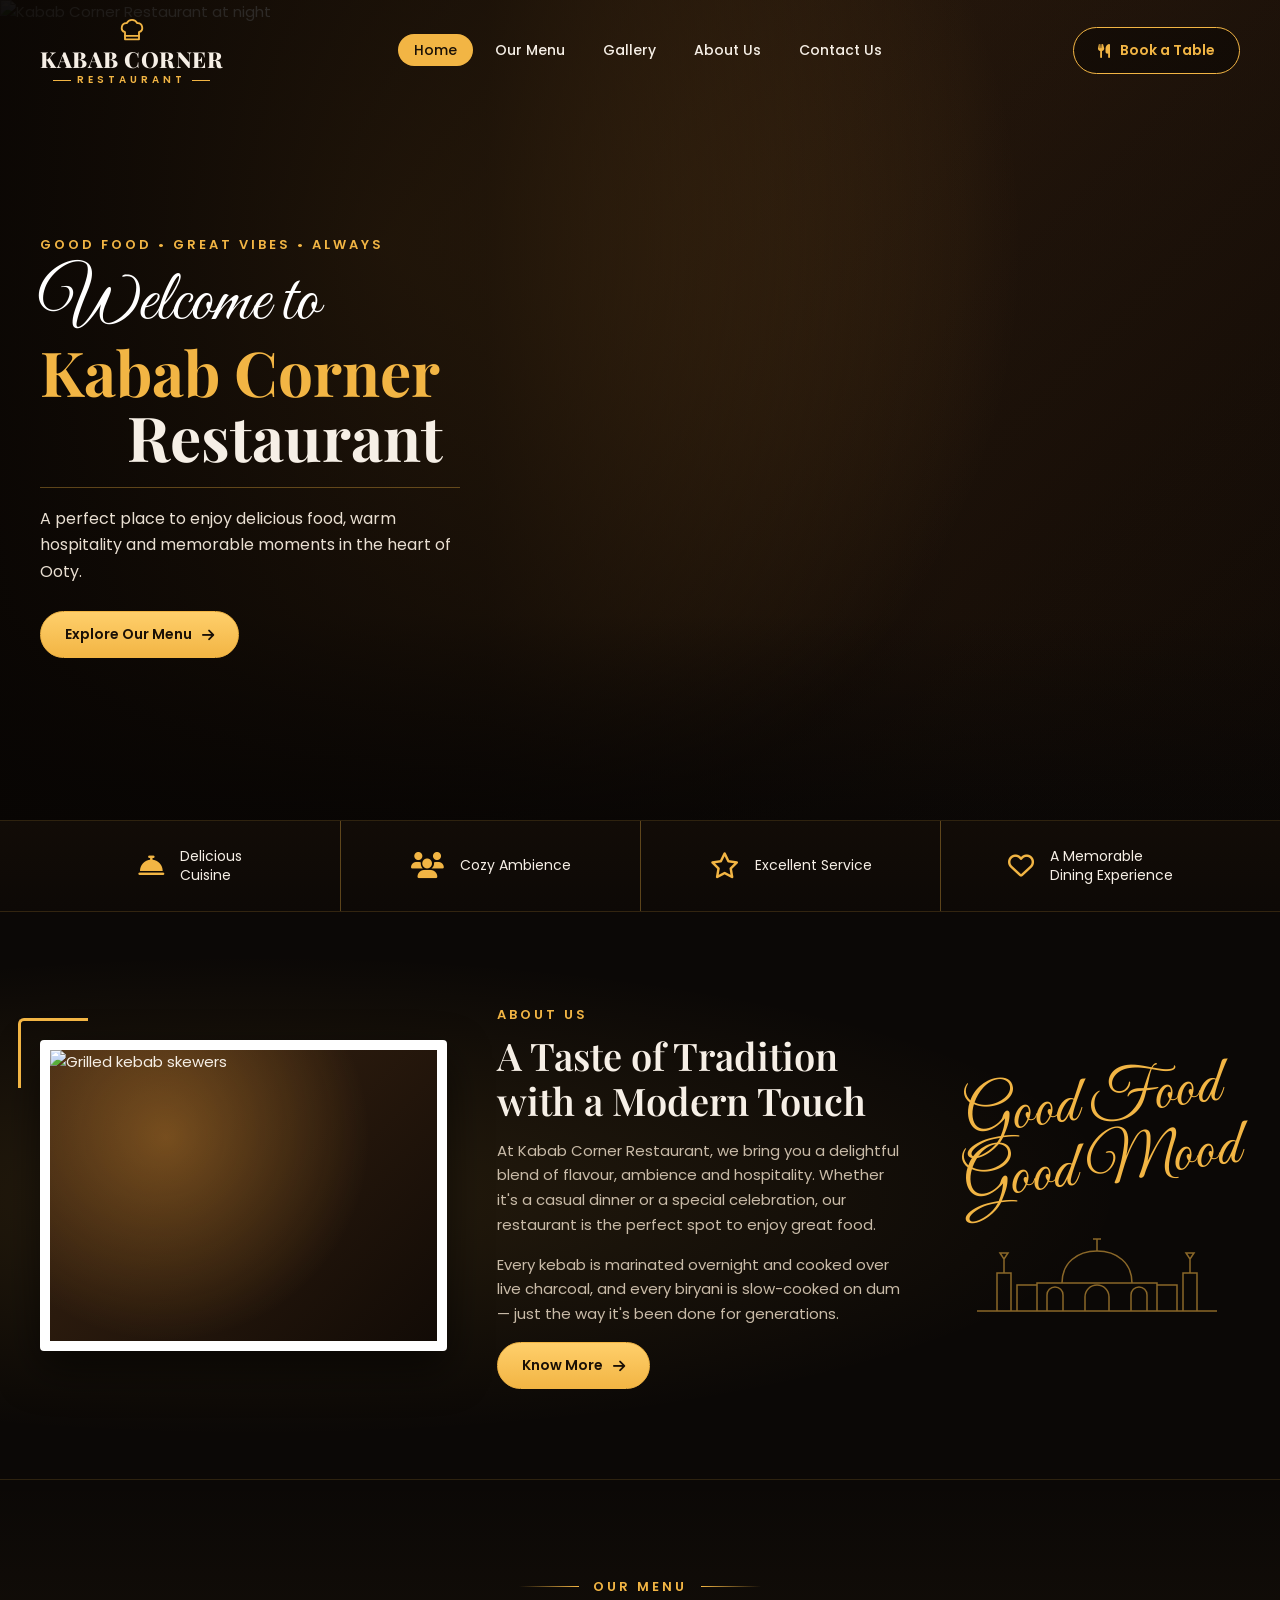
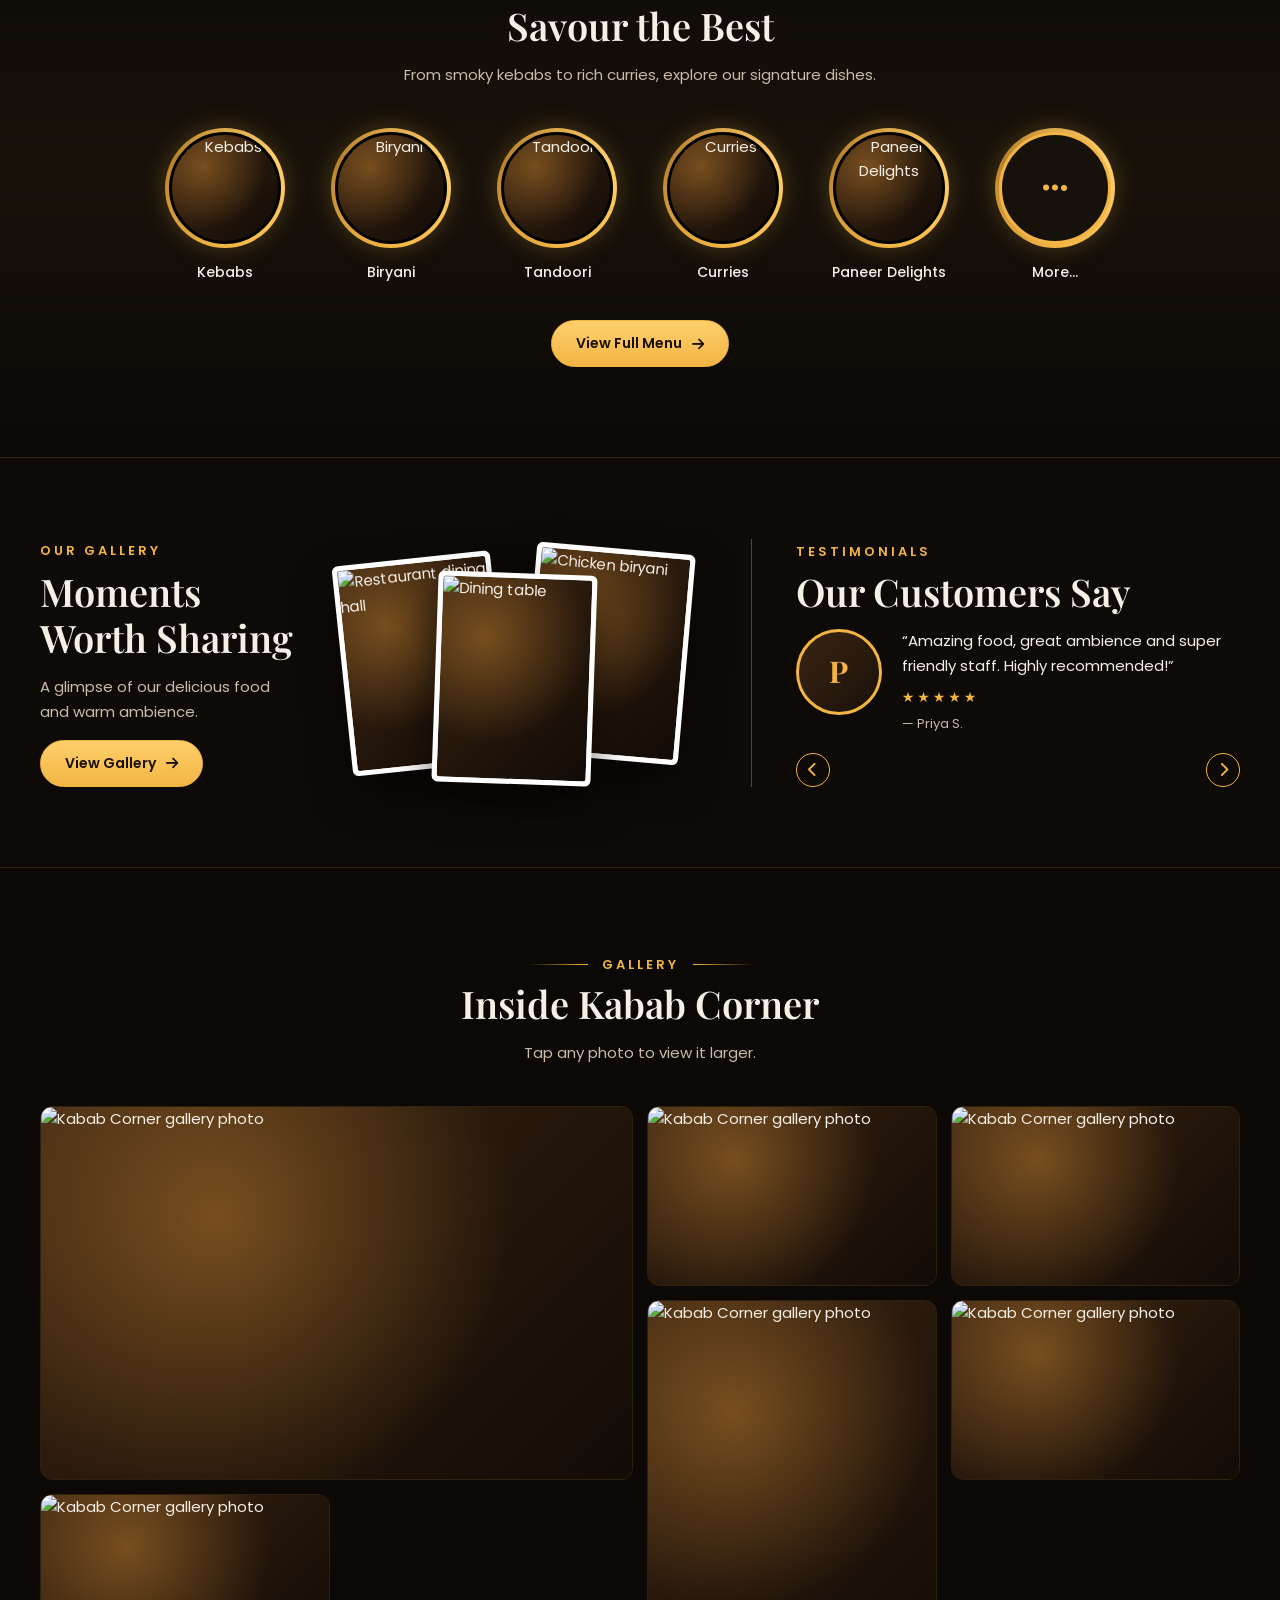
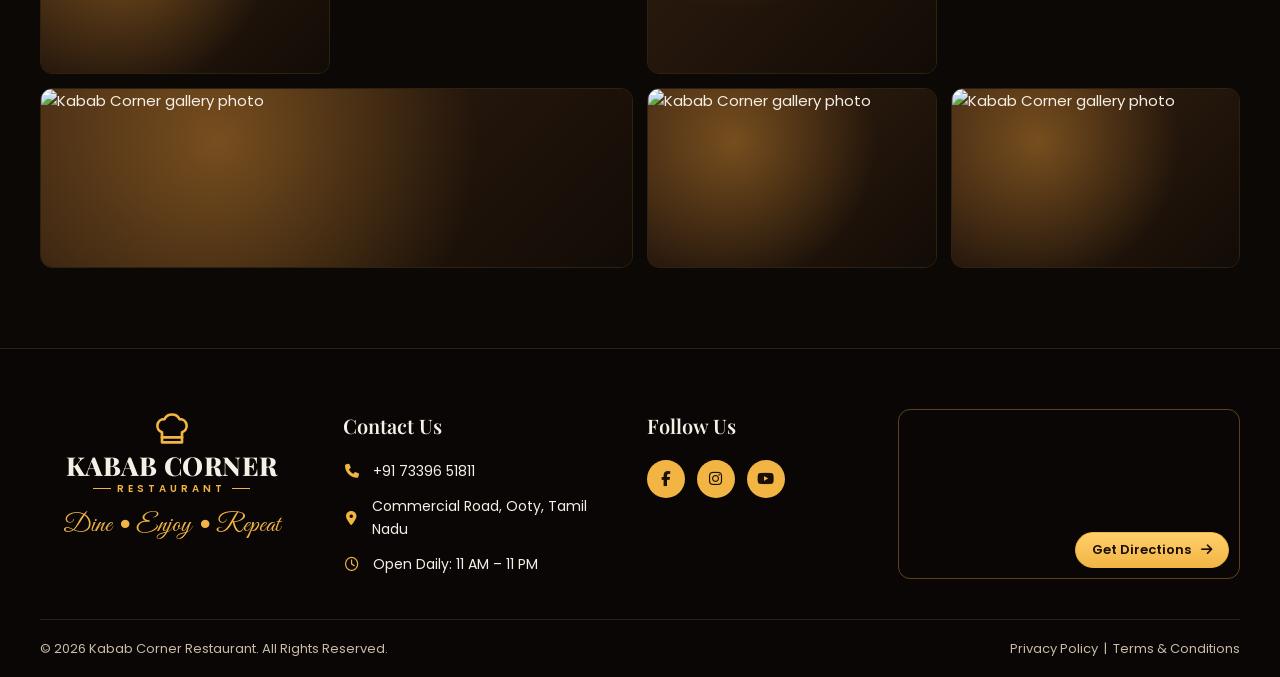
==== commit 29d8a30d: "Fix phone layout: sideways overflow, broken slide-out menu, hidden hero text - Stop the page being w" ====
--- a/index.html
+++ b/index.html
@@ -39,7 +39,7 @@
   <section class="hero" id="home">
     <div class="hero-bg"><img class="ph" data-img="exterior" alt="Kabab Corner Restaurant at night" /></div>
     <div class="container">
-      <div class="hero-content reveal">
+      <div class="hero-content hero-anim">
         <span class="eyebrow">Good Food • Great Vibes • Always</span>
         <h1>
           <span class="script">Welcome to</span>
--- a/css/style.css
+++ b/css/style.css
@@ -28,8 +28,13 @@
   font-family: var(--font-sans);
   font-size: 15px;
   line-height: 1.65;
-  overflow-x: hidden;
-}
+  overflow-x: clip; /* stops sideways scrolling without breaking sticky bars */
+  -webkit-tap-highlight-color: transparent;
+}
+html { overflow-x: clip; }
+.hero-anim { animation: rise .8s ease both; }
+/* Grid/flex children may shrink below their content width (prevents page overflow) */
+.about-grid > *, .gr-grid > *, .gr-gallery > *, .menu-hero-grid > *, .footer-grid > *, .dish-body, .review > div { min-width: 0; }
 img { max-width: 100%; display: block; }
 a { color: inherit; text-decoration: none; }
 button { font: inherit; cursor: pointer; }
@@ -65,12 +70,17 @@
   transition: background .3s, box-shadow .3s, padding .3s;
   padding: 16px 0;
 }
-.site-header.scrolled {
+/* Background + blur live on a pseudo-element: putting backdrop-filter on the
+   header itself would trap the fixed slide-out menu inside the header */
+.site-header::before {
+  content: ""; position: absolute; inset: 0; z-index: -1;
   background: rgba(10, 7, 5, .92);
-  backdrop-filter: blur(10px);
+  backdrop-filter: blur(10px); -webkit-backdrop-filter: blur(10px);
   box-shadow: 0 1px 0 var(--line-soft);
-  padding: 8px 0;
-}
+  opacity: 0; transition: opacity .3s;
+}
+.site-header.scrolled::before { opacity: 1; }
+.site-header.scrolled { padding: 8px 0; }
 .nav { display: flex; align-items: center; justify-content: space-between; gap: 24px; }
 .logo { display: flex; flex-direction: column; align-items: center; line-height: 1; }
 .logo .hat { width: 28px; height: 28px; color: var(--gold); margin-bottom: 4px; }
@@ -389,11 +399,12 @@
 
 /* Toast */
 .toast {
-  position: fixed; left: 50%; bottom: 24px; transform: translate(-50%, 120px); z-index: 120;
+  position: fixed; left: 50%; bottom: 24px; transform: translate(-50%, 30px); z-index: 120;
   background: var(--gold); color: #1a1006; padding: 10px 22px; border-radius: 999px; font-weight: 600; font-size: 14px;
-  transition: transform .35s ease; box-shadow: var(--shadow);
-}
-.toast.show { transform: translate(-50%, 0); }
+  transition: transform .35s ease, opacity .35s ease; box-shadow: var(--shadow);
+  opacity: 0; pointer-events: none; width: max-content; max-width: calc(100% - 32px); text-align: center;
+}
+.toast.show { transform: translate(-50%, 0); opacity: 1; }
 
 /* Decorative leaves */
 .leaf { position: absolute; color: #2f6b2a; opacity: .5; pointer-events: none; font-size: 60px; }
@@ -473,3 +484,217 @@
 #orderForm .form-grid { gap: 10px; }
 #orderForm .field input { padding: 9px 12px; }
 #orderForm .btn { width: 100%; justify-content: center; }
+
+/* =====================================================================
+   MOBILE EXPERIENCE
+   ===================================================================== */
+.nav-backdrop { position: fixed; inset: 0; z-index: 49; background: rgba(0,0,0,.6); opacity: 0; pointer-events: none; transition: opacity .3s; }
+.nav-backdrop.open { opacity: 1; pointer-events: auto; }
+body.no-scroll { overflow: hidden; }
+.menu-toggle { position: relative; z-index: 2; }
+.mobile-bar, .order-bar { display: none; }
+
+@media (max-width: 860px) {
+  /* Header: tighter, Book moves to bottom bar */
+  .site-header { padding: 10px 0; }
+  .site-header.scrolled { padding: 6px 0; }
+  .nav-actions .book-btn { display: none; }
+  .menu-toggle, .cart-btn { width: 44px; height: 44px; }
+  .nav-links { z-index: 1; padding-top: 96px; visibility: hidden; transition: transform .3s, visibility .3s; }
+  .nav-links.open { visibility: visible; }
+  .nav-links a { padding: 14px 18px; border-radius: 12px; font-size: 17px; }
+  .nav-links a:not(.active) { border: 1px solid var(--line-soft); }
+
+  /* Bottom action bar */
+  .mobile-bar {
+    display: grid; grid-template-columns: repeat(4, 1fr);
+    position: fixed; left: 0; right: 0; bottom: 0; z-index: 60;
+    background: rgba(14, 10, 7, .96); backdrop-filter: blur(12px);
+    border-top: 1px solid var(--line);
+    padding: 6px 8px calc(6px + env(safe-area-inset-bottom));
+  }
+  .mobile-bar a {
+    display: flex; flex-direction: column; align-items: center; justify-content: center; gap: 2px;
+    min-height: 52px; border-radius: 12px; font-size: 11px; font-weight: 500; color: var(--muted);
+  }
+  .mobile-bar a i { font-size: 19px; color: var(--gold); }
+  .mobile-bar a:active { background: rgba(242,181,68,.12); }
+  .mobile-bar a.primary { background: linear-gradient(180deg, var(--gold-2), var(--gold)); color: #1a1006; margin: 2px 4px; }
+  .mobile-bar a.primary i { color: #1a1006; }
+  body.has-mobile-bar { padding-bottom: calc(66px + env(safe-area-inset-bottom)); }
+  .toast { bottom: calc(80px + env(safe-area-inset-bottom)); }
+
+  /* Bigger touch targets */
+  .round-btn { width: 44px; height: 44px; }
+  .btn { min-height: 46px; }
+  .btn-sm { min-height: 40px; }
+  .qty button { width: 38px; height: 38px; font-size: 18px; }
+
+  /* Inputs at 16px stop iOS from zooming in */
+  .field input, .field select, .field textarea { font-size: 16px; }
+
+  /* Sticky category bar on the menu */
+  .cat-bar {
+    position: sticky; top: var(--header-h, 64px); z-index: 40;
+    background: rgba(11, 8, 6, .96); backdrop-filter: blur(10px);
+    border-bottom: 1px solid var(--line-soft); padding: 4px 0;
+  }
+  .cat-wrap { width: 100%; }
+  .cat-wrap .round-btn { display: none; }
+  .cat-track { padding: 8px 16px; gap: 10px; scroll-snap-type: x proximity; }
+  .cat { width: auto; height: 44px; flex-direction: row; gap: 8px; padding: 0 16px; border-radius: 999px; scroll-snap-align: center; font-size: 14px; }
+  .cat i { font-size: 16px; }
+  .cat:hover { transform: none; }
+  .cat.active { background: var(--gold); color: #1a1006; box-shadow: 0 0 16px rgba(242,181,68,.35); }
+  .cat.active i { color: #1a1006; }
+
+  /* Sticky "View order" bar above the action bar */
+  .order-bar {
+    position: fixed; left: 12px; right: 12px; z-index: 61;
+    bottom: calc(74px + env(safe-area-inset-bottom));
+    display: flex; align-items: center; justify-content: space-between; gap: 12px;
+    padding: 12px 18px; border-radius: 14px; border: 0; text-align: left;
+    background: linear-gradient(180deg, var(--gold-2), var(--gold)); color: #1a1006;
+    font-weight: 600; font-size: 15px; box-shadow: 0 10px 30px rgba(0,0,0,.6);
+    transform: translateY(200%); transition: transform .35s ease, opacity .25s, visibility .35s;
+    opacity: 0; visibility: hidden;
+  }
+  .order-bar.show { transform: none; opacity: 1; visibility: visible; }
+  .order-bar small { display: block; font-weight: 500; font-size: 12px; opacity: .8; }
+  body.has-order .dishes-section { padding-bottom: 100px; }
+  body.has-order .toast { bottom: calc(156px + env(safe-area-inset-bottom)); }
+  .cart-btn.show { display: none; } /* order bar replaces it on phones */
+
+  /* Drawer: whole panel scrolls on short screens */
+  .drawer { overflow-y: auto; width: 100%; border-left: 0; z-index: 90; visibility: hidden; transition: transform .35s ease, visibility .35s; }
+  .drawer.open { visibility: visible; }
+  .drawer-items { flex: none; overflow: visible; }
+  .drawer-head { position: sticky; top: 0; background: var(--panel); z-index: 1; }
+  .drawer-foot { padding-bottom: calc(24px + env(safe-area-inset-bottom)); }
+
+  /* Modals as bottom sheets */
+  .modal { place-items: end center; padding: 0; }
+  .modal-card { width: 100%; border-radius: 20px 20px 0 0; padding: 24px 18px calc(24px + env(safe-area-inset-bottom)); max-height: 90vh; }
+  .modal-card::before { content: ""; display: block; width: 44px; height: 4px; border-radius: 4px; background: var(--line); margin: -10px auto 14px; }
+}
+
+@media (max-width: 640px) {
+  .container { width: calc(100% - 32px); }
+  .logo .hat { width: 22px; height: 22px; margin-bottom: 2px; }
+  .logo .name { font-size: 17px; }
+  .logo .sub { font-size: 8px; letter-spacing: 3px; margin-top: 3px; }
+
+  /* Home hero */
+  .hero { min-height: 0; max-height: none; height: auto; }
+  .hero-content { padding: 120px 0 48px; }
+  .hero h1 .l3 { padding-left: 0; }
+  .hero p { font-size: 15px; }
+  .hero .btn { width: 100%; justify-content: center; }
+
+  section { scroll-margin-top: 70px; }
+  .section-title { font-size: 28px; }
+  .center-head { margin-bottom: 28px; }
+  .center-head .eyebrow::before, .center-head .eyebrow::after { width: 32px; }
+
+  .features-grid { grid-template-columns: 1fr 1fr; }
+  .feature { padding: 18px 8px; font-size: 13px; }
+  .feature i { font-size: 22px; }
+
+  .about { padding: 56px 0; }
+  .about-text .btn, .gr-gallery .btn { width: 100%; justify-content: center; }
+  .menu-preview, .gallery-reviews, .gallery-full { padding: 56px 0; }
+
+  /* Menu circles: 3 per row */
+  .circles { display: grid; grid-template-columns: repeat(3, 1fr); gap: 20px 10px; }
+  .circle { width: auto; }
+  .circle .ring { width: 88px; height: 88px; }
+  .circle span { font-size: 13px; line-height: 1.3; display: block; }
+  .menu-preview .btn { width: 100%; justify-content: center; }
+
+  .photo-stack { height: 210px; margin: 10px 8px 0; }
+  .slider-ctrls { justify-content: center; gap: 16px; }
+
+  .masonry { grid-template-columns: 1fr 1fr; grid-auto-rows: 130px; gap: 8px; }
+  .masonry figure { border-radius: 10px; }
+
+  .footer-grid { gap: 32px; padding: 48px 0 28px; }
+  .map-card { height: 200px; }
+  .footer-bottom { flex-direction: column; align-items: center; gap: 6px; }
+
+  /* Menu hero: compact so dishes show sooner */
+  .menu-hero { padding: 96px 0 28px; min-height: 0; }
+  .menu-hero h1 .script { font-size: 60px; }
+  .menu-hero h1 .script:first-child { font-size: 44px; }
+  .tagline { font-size: 18px; margin: 12px 0 6px; }
+  .menu-hero p { text-align: left; margin-bottom: 16px; font-size: 14px; }
+  .qr-pill { padding: 10px 18px 10px 14px; gap: 12px; }
+  .qr-pill i { font-size: 24px; }
+
+  /* Dishes as compact rows: photo left, details right */
+  .dishes-section { padding: 24px 0 60px; }
+  .dishes-head { margin-bottom: 20px; }
+  .dishes-head h2 { font-size: 44px; }
+  .dish-grid { gap: 12px; }
+  .dish { flex-direction: row; border-radius: 14px; min-height: 128px; }
+  .dish:hover { transform: none; }
+  .dish-img { width: 116px; flex: none; aspect-ratio: auto; }
+  .dish-body { text-align: left; padding: 12px 14px; }
+  .dish-body h3 { font-size: 16px; line-height: 1.3; }
+  .dish-body p {
+    font-size: 12.5px; line-height: 1.45; margin-bottom: 10px;
+    display: -webkit-box; -webkit-line-clamp: 2; -webkit-box-orient: vertical; overflow: hidden;
+  }
+  .price { font-size: 17px; }
+  .veg-tag { top: 8px; left: 8px; width: 16px; height: 16px; }
+  .veg-tag::after { width: 7px; height: 7px; }
+
+  .menu-cta { padding: 44px 0; }
+  .menu-cta h2 { transform: none; }
+  .menu-cta .btn { width: 100%; justify-content: center; }
+
+  /* ---- Phone polish ---- */
+  /* Header always readable over photos */
+  .site-header, .site-header.scrolled { padding: 8px 0; }
+  .site-header::before { opacity: 1; }
+
+  /* Hero text sits on a strong bottom-to-top shade */
+  .hero-bg::after,
+  .menu-hero .hero-bg::after {
+    background: linear-gradient(0deg, var(--bg) 0%, rgba(8,5,3,.92) 45%, rgba(8,5,3,.55) 100%);
+  }
+  .hero-content { padding: 110px 0 36px; }
+  .hero .eyebrow { font-size: 11px; letter-spacing: 2px; }
+  .menu-hero { padding: 92px 0 20px; }
+  .menu-hero h1 { color: var(--gold-2); text-shadow: 0 2px 18px rgba(0,0,0,.8); }
+  .menu-hero p { color: #f3eadf; }
+
+  /* Features: one tidy card with 4 icons in a row */
+  .features { background: transparent; border: 0; padding: 0 0 8px; }
+  .features-grid {
+    grid-template-columns: repeat(4, 1fr);
+    background: linear-gradient(180deg, #1a120c, #120c08);
+    border: 1px solid var(--line); border-radius: 16px; padding: 14px 4px;
+  }
+  .feature { padding: 4px; gap: 8px; font-size: 11.5px; line-height: 1.3; border: 0 !important; }
+  .feature i { font-size: 20px; width: 42px; height: 42px; border-radius: 50%; display: grid; place-items: center; background: rgba(242,181,68,.12); }
+
+  /* About: clean rounded photo instead of tilted polaroid */
+  .polaroid { transform: none; padding: 0; margin: 0; background: none; border: 1px solid var(--line); border-radius: 16px; overflow: hidden; }
+  .polaroid::before { display: none; }
+  .polaroid img { aspect-ratio: 16/10; }
+  .about-grid { gap: 24px; }
+
+  /* Gallery preview photos */
+  .gr-grid { gap: 36px; }
+  .gr-gallery { gap: 20px; }
+  .photo-stack { height: 190px; }
+
+  /* Reviews card */
+  .reviews { padding-top: 32px; }
+  .review { background: var(--panel); border: 1px solid var(--line-soft); border-radius: 16px; padding: 22px 18px; gap: 12px; }
+  .review .avatar { width: 64px; height: 64px; font-size: 24px; }
+
+  /* Footer brand smaller */
+  .footer-brand .logo .name { font-size: 22px; }
+  .site-footer h4 { margin-bottom: 12px; }
+}
